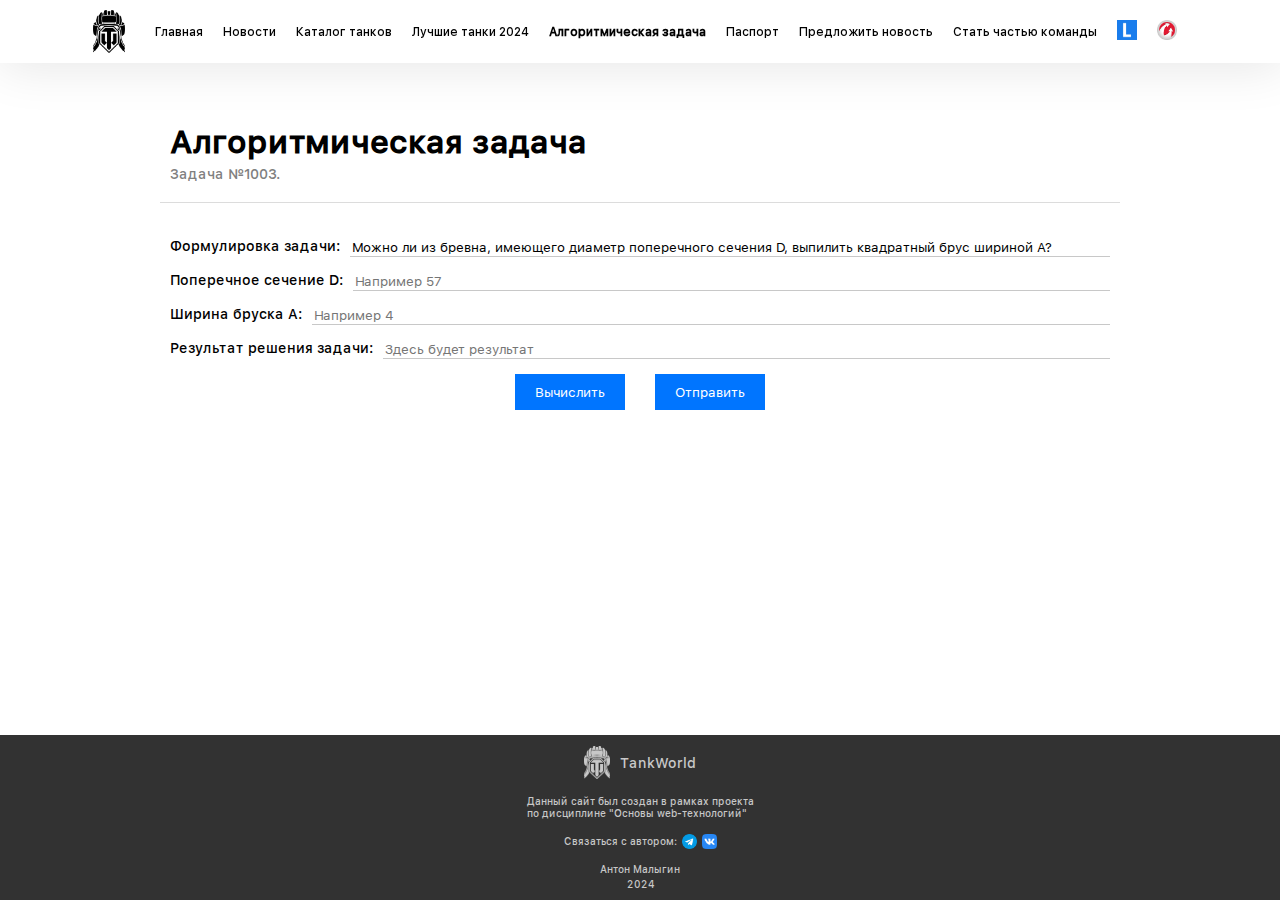
==== algoritmic_task.html @ 8f338451 "test_commit" ====
<!DOCTYPE html>
<html>
    <head>
        <link rel="stylesheet" href="./styles/style.css">
        <link rel="stylesheet" href="./styles/fonts.css">
        <link rel="stylesheet" href="./styles/jobs/style.css">
        <link rel="stylesheet" href="./styles/news/style.css">
        <link rel="stylesheet" href="./styles/task/style.css">
        <link rel="icon" type="image/x-icon" href="./images/favicon.ico">
        <script src=".scripts/script.js"></script>
        <title>Алгоритмическая задача</title>
    </head>
    <body>
        <div class="wrapper">
            <div class="header_wrapper">
                <div class="header">
                    <div class="header_image">
                        <a href="./index.html"><img src="./images/main_icon.png"></a>
                    </div>
                    <div class="header_links">
                        <div class="header_elem"><a href="./index.html">Главная</a></div>
                        <div class="header_elem"><a href="./news.html">Новости</a></div>
                        <div class="header_elem"><a href="./catalog.html">Каталог танков</a></div>
                        <div class="header_elem"><a href="./catalog.html#best_tanks">Лучшие танки 2024</a></div>
                        <div class="header_elem"><a href="./algoritmic_task.html" class="active_link">Алгоритмическая задача</a></div>
                        <div class="header_elem"><a href="./passport.html">Паспорт</a></div>
                        <div class="header_elem"><a href="./suggest_news.html">Предложить новость</a></div>
                        <div class="header_elem"><a href="./jobs.html">Стать частью команды</a></div>
                        <div class="header_elem"><a href="https://lesta.ru/ru" target="_blank"><img src="./images/lesta.webp"></a></div> 
                        <div class="header_elem"><a href="https://worldoftanks.com/" target="_blank"><img src="./images/wg2.png"></a></div> 
                    </div>
                </div>
            </div>
            <div class="main">
                <div class="content">
                    <div class="content_header" id="up_catalog">
                        <h1>Алгоритмическая задача</h1>
                        <p class="small_text">Задача №1003.</p>
                    </div>
                    <div class="task_field">
                        <form action="https://www.bing.com/search?" id="UserEnter" name="UserEnter" target="_blank">
                            <input type="hidden" name="q" value="search">
                            <div class="input_elem">
                                <p>Формулировка задачи:</p><input class="user_input" type="text" name="task" value="Можно ли из бревна, имеющего диаметр поперечного сечения D, выпилить квадратный брус шириной A?" readonly>
                            </div>
                            <div class="input_elem">
                                <p>Поперечное сечение D:</p><input class="user_input" type="number" placeholder="Например 57" id="diametr_D" name="diametr_D">
                            </div>
                            <div class="input_elem">
                                <p>Ширина бруска A:</p><input class="user_input" type="number" placeholder="Например 4" id="width_A" name="width_A">
                            </div>
                            <div class="input_elem">
                                <p>Результат решения задачи:</p><input class="user_input" type="text" id="result_field" name="result"
                                placeholder="Здесь будет результат" readonly>
                            </div>
                            <div class="input_elem submit">
                                <button class="go_button" id="calc" type="button">Вычислить</button>
                                <button class="go_button" id="send" type="button">Отправить</button>
                            </div>
                        </form>
                    </div>
                </div>
            </div>
            <div class="footer">
                <div class="footer_image">
                    <img src="./images/icon2.png">
                    <p>TankWorld</p>
                </div>
                <div class="footer_information">
                    <p>Данный сайт был создан в рамках проекта<br>по дисциплине "Основы web-технологий"</p>
                </div>
                <div class="footer_connect">
                    <p>Связаться с автором:</p>
                    <a href="https://t.me/malanol" target="_blank"><img src="./images/telegram_icon4.png"></a>
                    <a href="https://vk.com/malygin_anton" target="_blank"><img src="./images/vk.png"></a>
                </div>
                <div class="footer_author">
                    <p>Антон Малыгин</p>
                    <p>2024</p>
                </div>
            </div> 
        </div>
    </body>
</html>
---- styles/style.css ----
html {
    height: 100%;
}

body {
    padding: 0px;
    margin: 0px;
    height: 100%;
}

.wrapper {
    display: flex;
    flex-direction: column;
    height: 100%;
}

.header_wrapper {
    height: 63px;
    position: fixed;

    display: flex;
    flex-direction: row;
    justify-content: center;
    align-items: center;

    width: 100%;
    background-color: white;

    box-shadow: 2px 2px 50px 2px rgb(230, 230, 230);
    z-index: 1000;
}

.header{
    height: 63px;

    display: flex;
    flex-direction: row;
    justify-content: center;
    align-items: center;

}

.header_elem {
    margin: 10px;
    height: 90%;

    display: flex;
    align-items: center;
    justify-content: center;

    font-family: "Malygin";
    font-size: 12px;
}

.header_elem img {
    width: 20px;
}

.header_links {
    margin: 10px;
    height: 90%;

    display: flex;
    align-items: center;
    justify-content: center;

    font-family: "Malygin";
    font-size: 12px;
}

.header_image {
    margin: 10px;
    height: 90%;

    display: flex;
    align-items: center;
    justify-content: center;

    font-family: "Malygin";
    font-size: 12px;
}

.header_image img {
    height: 100%;
}

.header_image a {
    height: 75%;
}

.header_elem a {
    text-decoration: none;
    color: black;
}

.header_elem a:hover {
    color: #808080;
    transition: 0.1s;
}

.header_elem .active_link {
    font-weight: bold;
}

.main {
    background-color: white;
    flex: 1 0 auto;
    margin-top: 63px;
}

.footer {
    background-color: rgb(50, 50, 50);
    flex: 0 0 auto;

    display: flex;
    flex-direction: column;
    justify-content: center;
    align-items: center;

    padding-top: 5px;
    padding-bottom: 10px;
}

.footer_image {

    display: flex;
    flex-direction: row;
    align-items: center;
    justify-content: center;

    height: 45px;
}

.footer_image img {
    height: 75%;

    -webkit-touch-callout: none;
	-webkit-user-select: none;
	-khtml-user-select: none;
	-moz-user-select: none;
	-ms-user-select: none;
	user-select: none;
}

.footer_image p {
    margin: 0;
    margin-left: 10px;
    font-family: "Malygin";
    color: rgb(200, 200, 200);
    font-size: 14px;

    -webkit-touch-callout: none;
	-webkit-user-select: none;
	-khtml-user-select: none;
	-moz-user-select: none;
	-ms-user-select: none;
	user-select: none;
}

.footer_information p {
    margin: 0;

    font-family: "Malygin";
    font-size: 10px;
    color: rgb(200, 200, 200);

    margin-top: 10px;
}

.footer_connect {
    margin-top: 10px;

    display: flex;
    flex-direction: row;
    align-items: center;
}

.footer_connect p {
    margin: 0;

    font-family: "Malygin";
    font-size: 10px;
    color: rgb(200, 200, 200);
}

.footer_connect img {
    margin-left: 5px;
    margin-top: 5px;
    height: 15px;
}

.footer_author {
    margin: 0;
    margin-top: 7px;
}

.footer_author p {
    font-family: "Malygin";
    font-size: 10px;
    color: rgb(200, 200, 200);
    text-align: center;
    margin: 0;
    margin-top: 3px;
}
---- styles/fonts.css ----
@font-face {
    font-family: 'Malygin';
    src: url('../fonts/SFProText-Medium.ttf') format("truetype");;
    font-weight: normal;
    font-style: normal;
}

@font-face {
    font-family: 'MalyginRegular';
    src: url('../fonts/SFProText-Regular.ttf') format("truetype");;
    font-weight: normal;
    font-style: normal;
}
---- styles/jobs/style.css ----
.main {
    display: flex;
    flex-direction: row;
    justify-content: center;
    padding-top: 50px;
    padding-bottom: 50px;
}

.action_image {
    display: flex;
    flex-direction: row;
    justify-content: center;

    width: 250px;
    height: 250px;

    border-radius: 50%;
    background-image: url("../../images/tankists2.png");
    background-repeat: no-repeat;
    background-position: center;
    background-size: cover;

    box-shadow: 2px 2px 50px 2px rgb(230, 230, 230);
}

.action_image img {
    border-radius: 10000px; /* Радиус скругления */
    height: 50%;
}

.action_description {
    margin-left: 25px;
    border-left: 1px solid rgb(220, 220, 220);
    padding-left: 25px;
    height: fit-content;
}

.action_description h1 {
    margin: 0;
    font-family: "Malygin";
}

.action_description .small_text {
    margin: 0;
    font-family: "Malygin";
    color: #808080;
    font-size: 14px;
    margin-top: 5px;
}

.action_description h2 {
    margin: 0;
    font-family: "Malygin";
    margin-top: 30px;
    font-size: 18px;
    color: rgb(50, 50, 50);
}

.input_form {
    margin-top: 20px;
}

.text_input {
    display: flex;
    flex-direction: row;
    align-items: top;
    margin-top: 10px;
}

.text_input p {
    margin: 0;
    font-family: "Malygin";
    font-size: 14px;
}

.text_input input {
    border: none;
    border-bottom: 1px solid rgb(200, 200, 200);
    background-color: transparent;
    margin-left: 10px;
    font-family: "MalyginRegular";
}

.text_input input:focus {
    outline: none !important;
}

.country_input {
    display: flex;
    flex-direction: column;
    align-items: top;
    margin-top: 16px;
}

.country_input p {
    margin: 0;
    font-family: "Malygin";
    font-size: 14px;
}


input[type='radio'] {
    width: 14px;
    height: 14px;
    color: rgba(56, 71, 68, 1);
    border: 1px solid #ddd;
    border-radius: 50%;
    margin: 0;
}

.country_input_options {
    display: flex;
    flex-direction: row;
    margin-left: -15px;
    margin-top: 10px;
}

.country_input_option {
    display: flex;
    flex-direction: column;
    align-items: center;
    margin-left: 15px;
}

.country_input_option img {
    height: 30px;
}

.country_input_text {
    display: flex;
    flex-direction: row;
    align-items: center;
    margin-top: 5px;
}

.country_input_text span {
    font-family: "MalyginRegular";
    font-size: 12px;
    margin-left: 4px;
}

.skills_input p {
    display: flex;
    flex-direction: column;
    align-items: top;
    margin-top: 16px;
    margin-bottom: 10px;
}

.skills_option {
    display: flex;
    flex-direction: row;
    align-items: center;
    margin-top: 5px;
}

.skills_option span {
    font-family: "MalyginRegular";
    font-size: 12px;
}

.account_region {
    margin-top: 10px;
}

.account_region select {
    margin-top: 5px;
    font-family: "MalyginRegular";
    font-size: 12px;
    border: none;
    border-bottom: 1px solid rgb(200, 200, 200);
}

.account_region select:focus /* => from bootstrap css */
{
    outline: 0;
    box-shadow: none;
}

.registration_date {
    margin-top: 10px;
    display: flex;
    flex-direction: row;
}

.registration_date input {
    border: none;
    border-bottom: 1px solid rgb(200, 200, 200);
    background-color: transparent;
    margin-left: 10px;
    font-family: "MalyginRegular";
}

.registration_date input:focus {
    outline: none !important;
}

.password {
    margin-top: 10px;
    display: flex;
    flex-direction: row;
}

.password input {
    border: none;
    border-bottom: 1px solid rgb(200, 200, 200);
    background-color: transparent;
    margin-left: 10px;
    font-family: "MalyginRegular";
}

.password input:focus {
    outline: none !important;
}

.submit_button {
    margin-top: 30px;
    width: 200px;
    font-family: "MalyginRegular";
    background-color: rgb(0, 117, 255);
    color: white;
    border: none;
    padding: 10px;
    padding-left: 20px;
    padding-right: 20px;
    cursor: pointer;
}
---- styles/news/style.css ----
.content {
    width: 75%;
    max-width: 1100px;

    display: flex;
    flex-direction: column;
}

.content_header {
    padding: 10px;
    border-bottom: 1px solid rgb(220, 220, 220);
    padding-bottom: 20px;
    margin-bottom: -45px;
}



.content_header h1 {
    margin: 0;
    font-family: "Malygin";
}

.small_text {
    margin: 0;
    font-family: "Malygin";
    color: #808080;
    font-size: 14px;
    margin-top: 5px;
}

.date {
    font-size: 12px;
    color: rgb(200, 200, 200);
}

.news_list {
    display: flex;
    flex-direction: column;
}

.news_elem {
    margin-top: 70px;
    display: flex;
    flex-direction: row;
}

.new_image {
    display: flex;
    flex-direction: column;
    align-items: center;

    max-height: 500px;
    width: 300px;
}

.new_image img {
    max-width: 100%;
    height: 130px;
}

.new_image p {
    font-family: "MalyginRegular";
    font-size: 14px;
    margin: 0;
    margin-top: 10px;
    text-align: center;
    color: #808080;
}

.new_main_part {
    flex: 1 0 auto;
    display: flex;
    flex-direction: column;
    max-width: 800px;
}

.new_main_part h1 {
    margin: 0;
    font-family: "Malygin";
    font-size: 24px;
}

.new_main_part .small_text {
    font-size: 12px;
    padding-bottom: 10px;
    border-bottom: 1px solid rgb(220, 220, 220);
}

.news_text {
    margin: 0;
    margin-top: 10px;
    font-family: "MalyginRegular";
    font-size: 14px;
    color: rgb(70, 70, 70);
}

ol {
    font-family: "MalyginRegular";
    font-size: 14px;
    margin-top: 5px;
}

ul {
    font-family: "MalyginRegular";
    font-size: 14px;
    margin-top: 5px;
}

li {
    color: rgb(70, 70, 70);
    margin-top: 5px;
}

.news_text a {
    height: 20px;
}

.news_text a img {
    height: 15px;
    position: relative;
    z-index: 0;
    margin: 0;
    top: 2px;
}
---- styles/task/style.css ----
.task_field {
    margin-top: 55px;
    padding: 10px;
    display: flex;
    flex-direction: column;
    align-items: stretch;
}

.input_elem {
    margin-top: 15px;
    display: flex;
    flex-direction: row;
}

.user_input {
    border: none;
    border-bottom: 1px solid rgb(200, 200, 200);
    background-color: transparent;
    margin-left: 10px;
    font-family: "MalyginRegular";
    flex: 1 0 auto;
    width: 50%;
}

.user_input:focus {
    outline: none !important;
}

.input_elem p {
    margin: 0;
    margin: 0;
    font-family: "Malygin";
    font-size: 14px;
}

.go_button{
    width: min-content;
    font-family: "MalyginRegular";
    background-color: rgb(0, 117, 255);
    color: white;
    border: none;
    padding: 10px;
    padding-left: 20px;
    padding-right: 20px;
    cursor: pointer;
}

.submit {
    justify-content: center;
    align-items: center;
    gap: 30px;
}
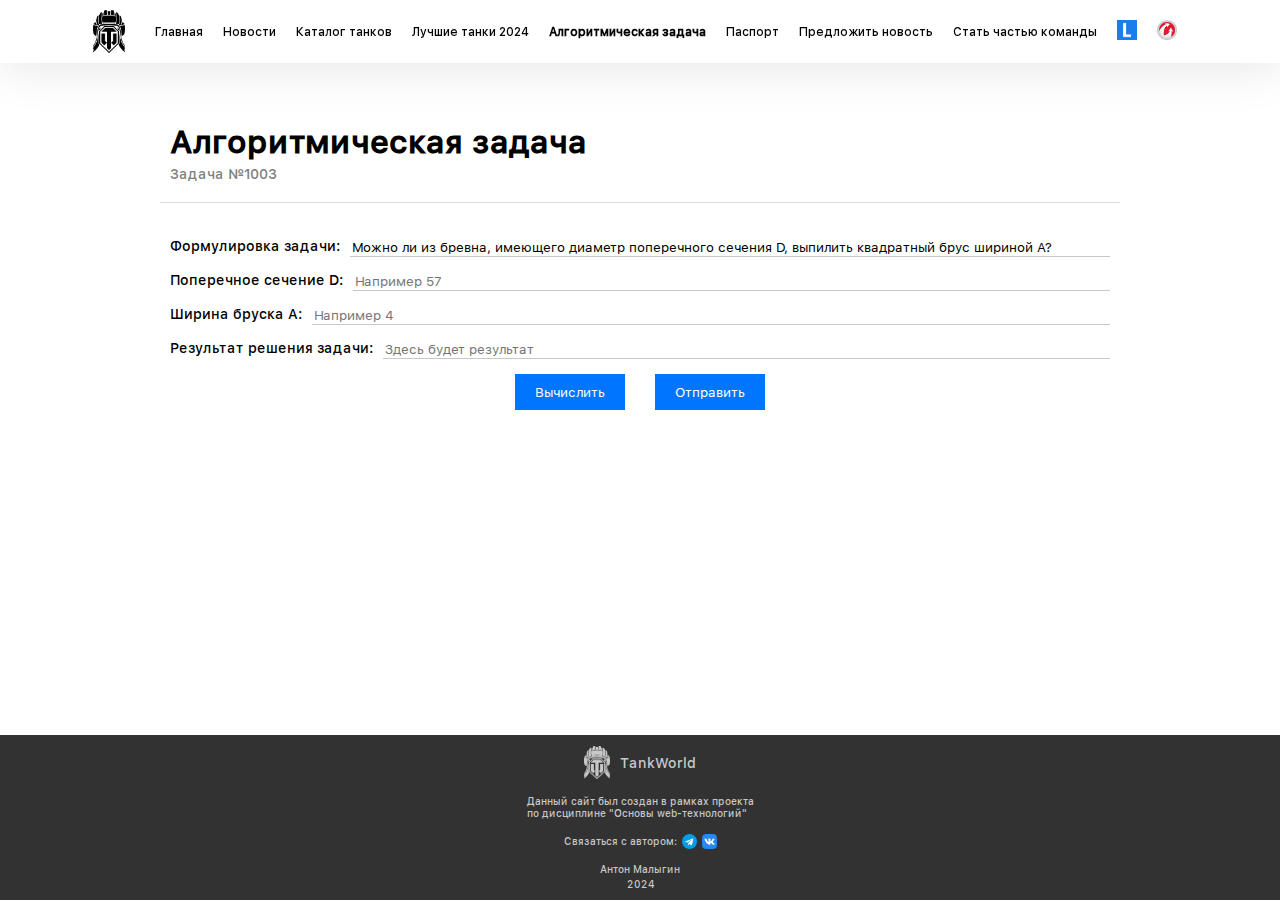
==== commit 4f08c20d: "Update algoritmic_task.html" ====
--- a/algoritmic_task.html
+++ b/algoritmic_task.html
@@ -7,6 +7,7 @@
         <link rel="stylesheet" href="./styles/news/style.css">
         <link rel="stylesheet" href="./styles/task/style.css">
         <link rel="icon" type="image/x-icon" href="./images/favicon.ico">
+        <script src="./scripts/task/script.js"></script>
         <script src=".scripts/script.js"></script>
         <title>Алгоритмическая задача</title>
     </head>
@@ -35,7 +36,7 @@
                 <div class="content">
                     <div class="content_header" id="up_catalog">
                         <h1>Алгоритмическая задача</h1>
-                        <p class="small_text">Задача №1003.</p>
+                        <p class="small_text">Задача №1003</p>
                     </div>
                     <div class="task_field">
                         <form action="https://www.bing.com/search?" id="UserEnter" name="UserEnter" target="_blank">
@@ -81,4 +82,4 @@
             </div> 
         </div>
     </body>
-</html>+</html>
